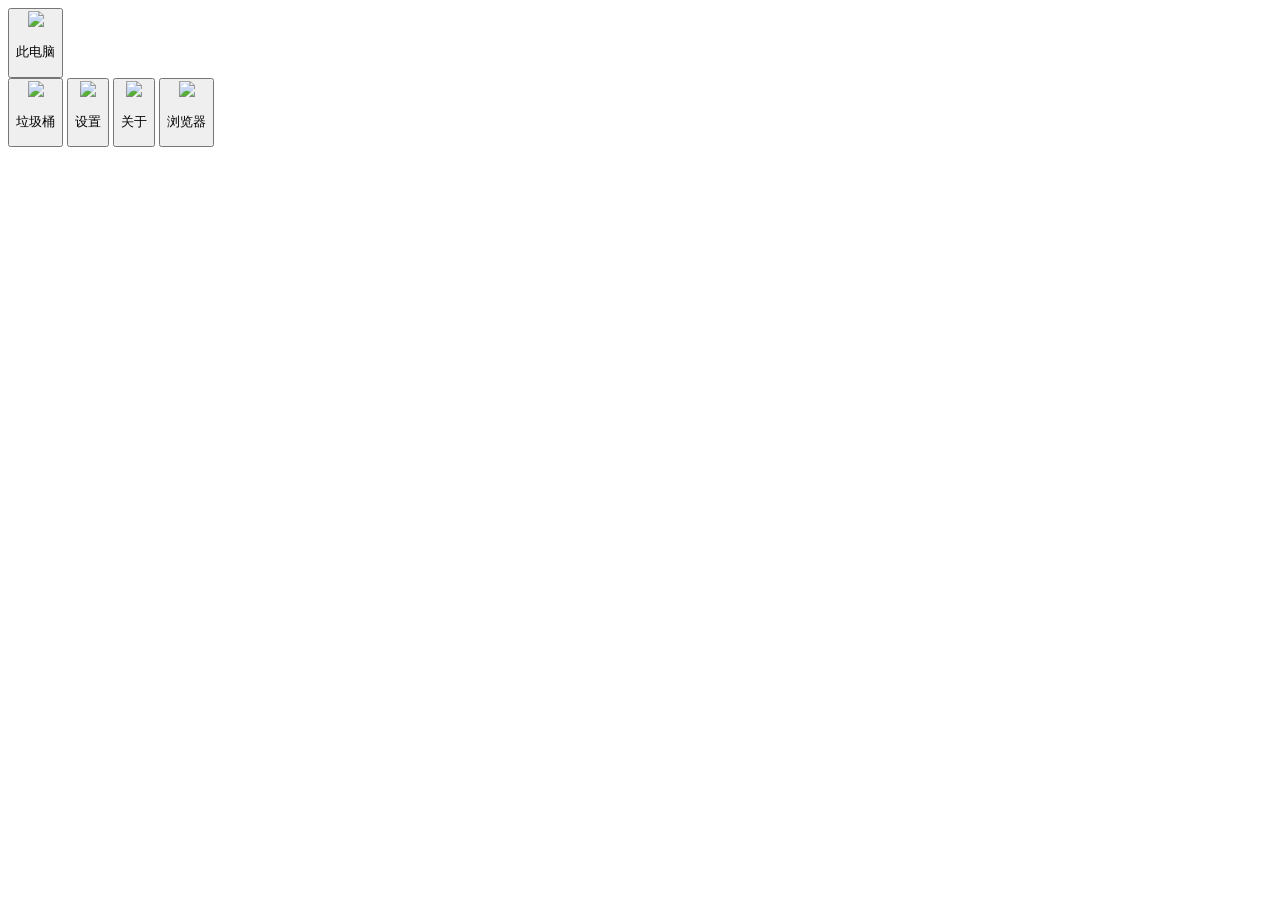
==== desktop.html @ 07b93451 "微小的细节" ====
<!DOCTYPE html>
<html lang="zh-CN">
	<head>
		<meta charset="utf-8">
		<title>STPC</title>
		<link rel="icon" href="icon/logo.png">
		<link rel="stylesheet" href="stylesheets/desktop.css">
		<meta name="viewport" content="width=device-width, initial-scale=1.0, maximum-scale=1.0, user-scalable=no">
	</head>
	<body>
		<audio autoplay>
			<source src="media/startup.mp3" type="audio/mpeg">
		</audio>
		<script>
			alert("STPC是一个网站，\n由@普通又神秘开发。\n模拟计算机操作系统的页面。\n请不要与任何操作系统混淆。\n图片和音频资源均来自网络，\n如侵权请联系我，\n联系方式见网站内\"关于\"页面中。");
		</script>
		
		<!--应用-->
		<div id="about" class="common-app"></div>
		<div id="taskmgr" class="taskmgr"></div>
		<div id="settings" class="common-app"></div>
		<div id="calc" class="calc"></div>
		<div id="browser" class="common-app"></div>
		<div id="explorer" class="common-app"></div>
		<div id="notepad" class="common-app"></div>
		<div id="cmd" class="common-app"></div>
		<div id="liteapps" class="common-app"></div>
		<div id="stmusic" class="common-app"></div>
		<div id="minesweeper" class="common-app"></div>

		<!--系统界面中的元素-->

		<!--底部菜单-->
        <div id="undermenu" class="unders"></div>
		<div id="tasks" class="unders"></div>
		<div id="time" class="unders"></div>

		<!--开始菜单-->
		<div id="start-menu" class="menu"></div>

		<!--新闻-->
		<div id="news" class="menu"></div>

		<!--天气-->
		<div id="weather" class="menu"></div>

		<!--时间的详细信息-->
		<div id="time-view" class="menu"></div>

		<!--桌面图标-->
		<button class="desktopicon" id="thispc-button" ondblclick="openapp('explorer','thispc')">
			<img src="icon/thispc.png">
			<p>此电脑</p>
		</button>
		<br>
		<button class="desktopicon" id="recycle-button" ondblclick="openapp('explorer','recycle')">
			<img src="icon/recycle.png">
			<p>垃圾桶</p>
		</button>
		<button class="desktopicon" onclick="openapp('settings','main')">
			<img src="icon/settings.png">
			<p>设置</p>
		</button>
		<button class="desktopicon" onclick="openapp('about','intro')">
			<img src="icon/about.png">
			<p>关于</p>
		</button>
		<button class="desktopicon" ondblclick="openBrowser('https://www.baidu.com/')">
			<img src="icon/browser.png">
			<p>浏览器</p>
		</button>

		<!--核心的js引入-->
		<script src="script/jq.min.js"></script>
		<script src="script/getTime.js"></script>
	</body>
	<noscript>
		<style>
			body {
				font-size: 20px;
				text-align: center;
			}
		</style>
		<div style="position: absolute; top: 50%; left: 50%; transform: translate(-50%, -50%);">
			<p>JavaScript未启用，STPC无法正常工作！</p>
		</div>
	</noscript>
</html>
---- stylesheets/desktop.css ----
body{
	background-image: url("./img/background.png")
}
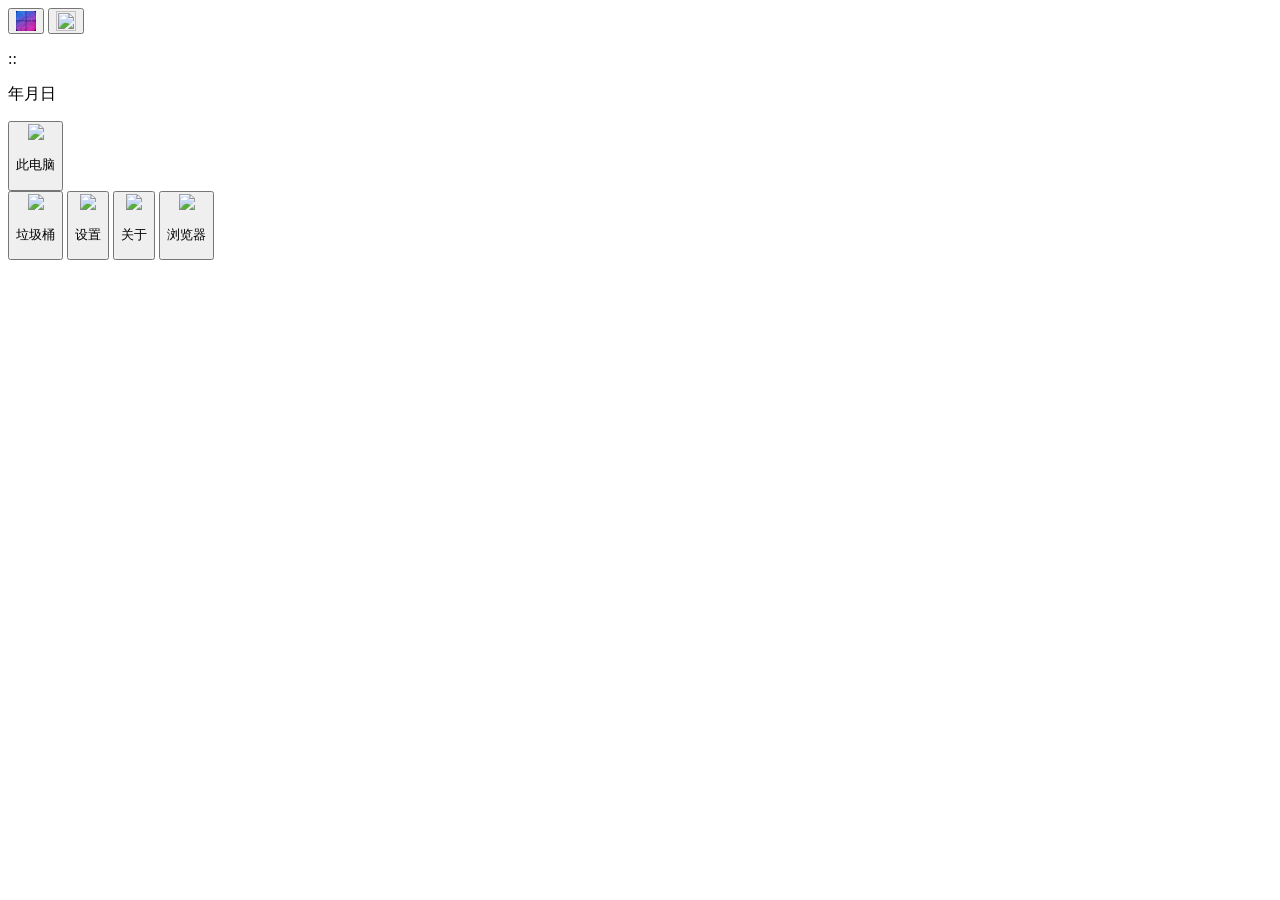
==== commit 9e334dff: "扩充了底部菜单栏内容" ====
--- a/desktop.html
+++ b/desktop.html
@@ -1,5 +1,5 @@
 <!DOCTYPE html>
-<html lang="zh-CN">
+<html>
 	<head>
 		<meta charset="utf-8">
 		<title>STPC</title>
@@ -31,9 +31,19 @@
 		<!--系统界面中的元素-->
 
 		<!--底部菜单-->
-        <div id="undermenu" class="unders"></div>
+        <div id="undermenu" class="unders">
+			<button id="start" class="undermenu-button" onclick="changeStartMenu()">
+				<img src="icon/logo.png" style="height: 20px; width: 20px; vertical-align: middle;">
+			</button>
+			<button id="news-button" class="undermenu-button" onclick="changeNews()">
+				<img src="icon/news.png" style="height: 20px; width: 20px; vertical-align: middle;">
+			</button>
+		</div>
 		<div id="tasks" class="unders"></div>
-		<div id="time" class="unders"></div>
+		<div id="time" class="unders">
+			<p><span id="time_hour"></span>:<span id="time_minute"></span>:<span id="time_second"></span></p>
+			<p><span id="time_year"></span>年<span id="time_month"></span>月<span id="time_day"></span>日</p>
+		</div>
 
 		<!--开始菜单-->
 		<div id="start-menu" class="menu"></div>
--- a/stylesheets/desktop.css
+++ b/stylesheets/desktop.css
@@ -1,3 +1,7 @@
 body{
-	background-image: url("./img/background.png")
+	background-image: url("./img/background.png");
+}
+noscript{
+	font-size: 20px;
+	text-align: center;
 }
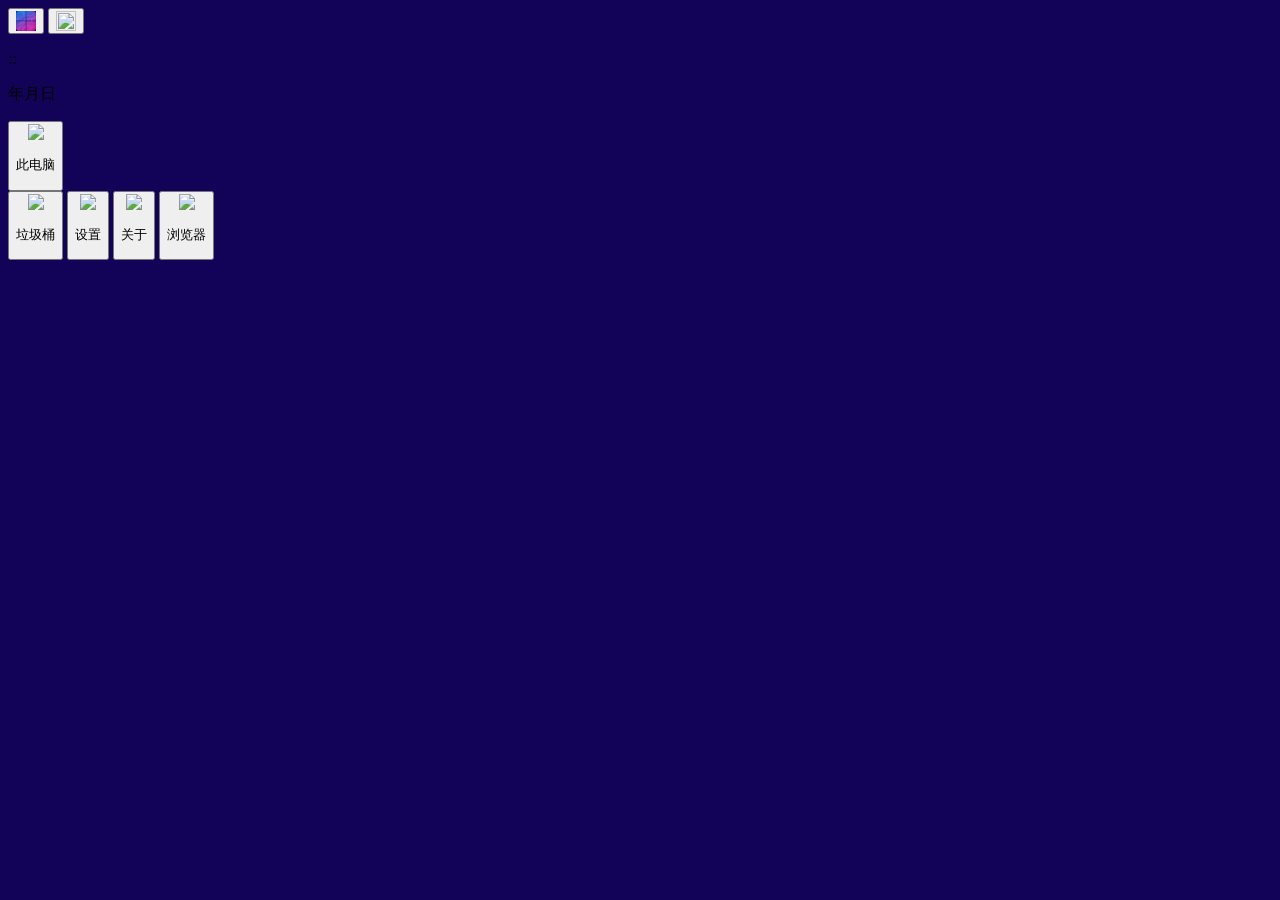
==== commit c8d2f49a: "将desktop.css嵌入desktop.html" ====
--- a/desktop.html
+++ b/desktop.html
@@ -4,7 +4,15 @@
 		<meta charset="utf-8">
 		<title>STPC</title>
 		<link rel="icon" href="icon/logo.png">
-		<link rel="stylesheet" href="stylesheets/desktop.css">
+		<style>
+			body{
+				background-image: url("./img/background.png");
+			}
+			noscript{
+				font-size: 20px;
+				text-align: center;
+			}
+		</style>
 		<meta name="viewport" content="width=device-width, initial-scale=1.0, maximum-scale=1.0, user-scalable=no">
 	</head>
 	<body>
@@ -81,7 +89,7 @@
 		</button>
 
 		<!--核心的js引入-->
-		<script src="script/jq.min.js"></script>
+		<script src="jq.min.js"></script>
 		<script src="script/getTime.js"></script>
 	</body>
 	<noscript>
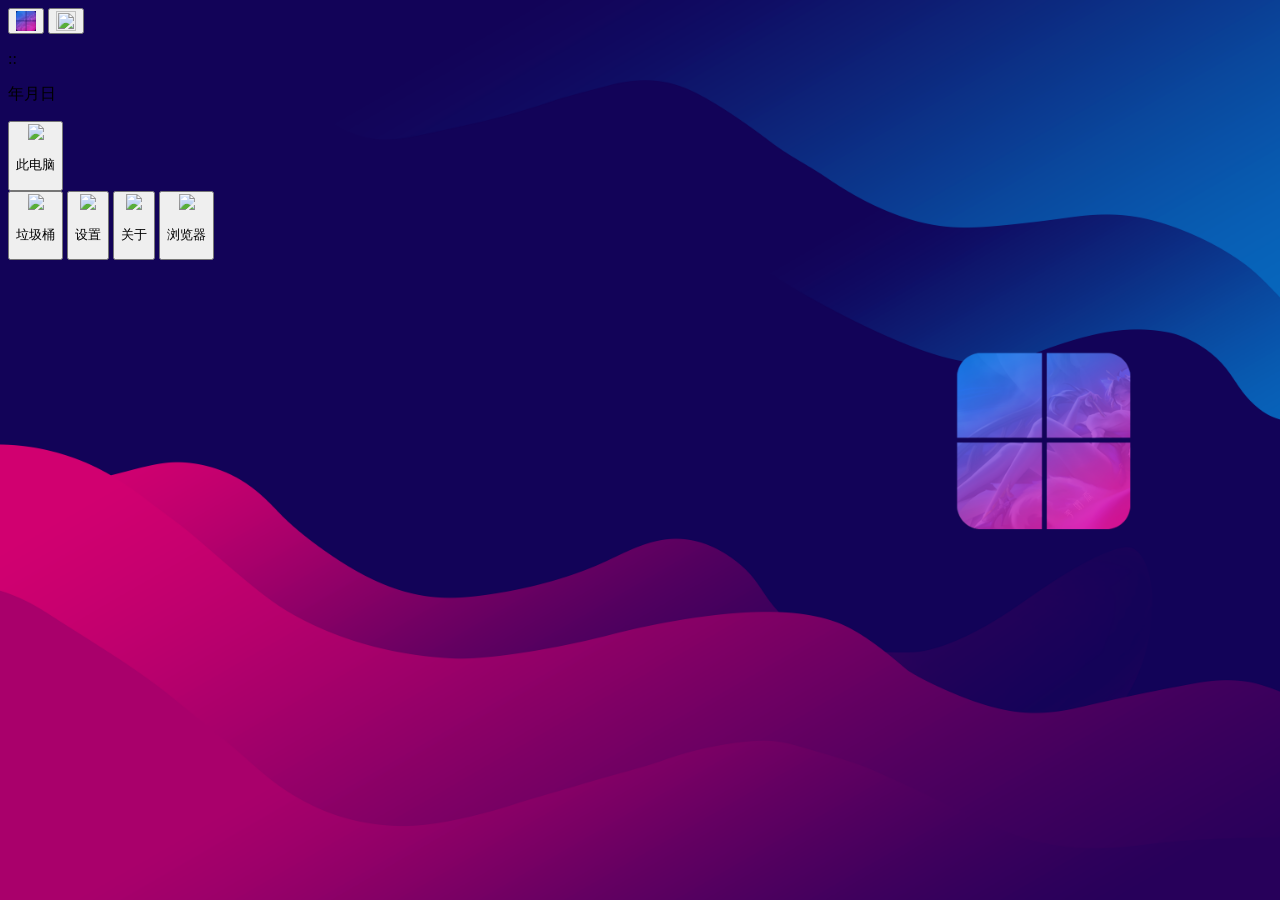
==== commit 6c755f71: "修复桌面背景图片问题" ====
--- a/desktop.html
+++ b/desktop.html
@@ -7,6 +7,9 @@
 		<style>
 			body{
 				background-image: url("./img/background.png");
+				background-size: cover;
+            	background-position: center;
+            	background-attachment: fixed;
 			}
 			noscript{
 				font-size: 20px;
@@ -89,16 +92,10 @@
 		</button>
 
 		<!--核心的js引入-->
-		<script src="jq.min.js"></script>
+		<script src="desktop.js"></script>
 		<script src="script/getTime.js"></script>
 	</body>
 	<noscript>
-		<style>
-			body {
-				font-size: 20px;
-				text-align: center;
-			}
-		</style>
 		<div style="position: absolute; top: 50%; left: 50%; transform: translate(-50%, -50%);">
 			<p>JavaScript未启用，STPC无法正常工作！</p>
 		</div>
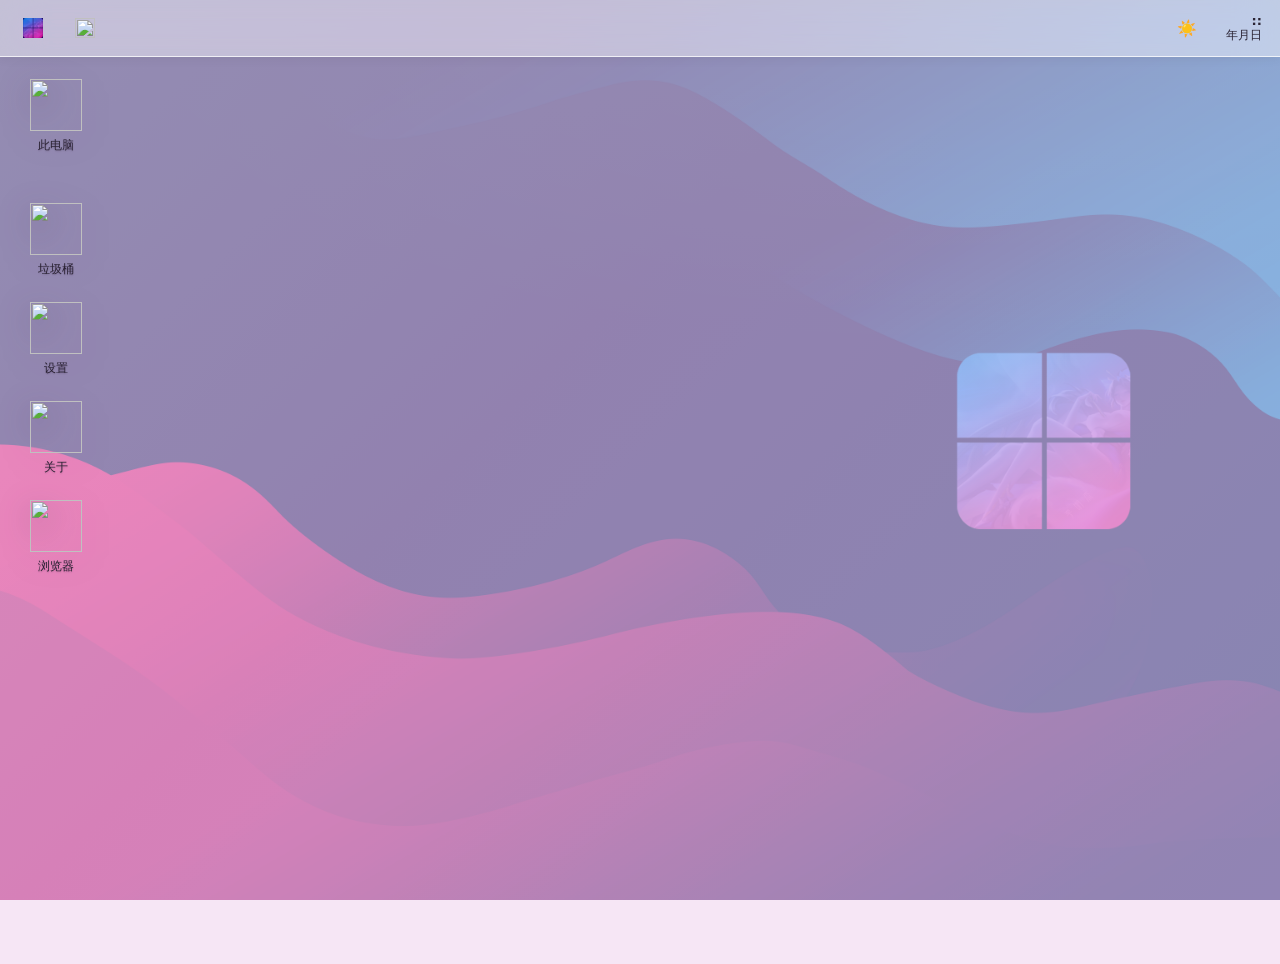
==== commit e6f9e3f9: "feat: 桌面样式重构 - 极简风双主题与开始菜单 - 新增 desktop.css：主色#EFA3EB/强调#ABDBF9，明暗双主题变量+光影渐变叠加层 - 任务栏改顶部左对齐半透明毛玻璃，高度" ====
--- a/desktop.html
+++ b/desktop.html
@@ -16,6 +16,7 @@
 				text-align: center;
 			}
 		</style>
+		<link rel="stylesheet" href="desktop.css">
 		<meta name="viewport" content="width=device-width, initial-scale=1.0, maximum-scale=1.0, user-scalable=no">
 	</head>
 	<body>
@@ -41,7 +42,8 @@
 
 		<!--系统界面中的元素-->
 
-		<!--底部菜单-->
+		<!--任务栏（顶部 / 左对齐 / 半透明）-->
+		<div id="taskbar">
         <div id="undermenu" class="unders">
 			<button id="start" class="undermenu-button" onclick="changeStartMenu()">
 				<img src="icon/logo.png" style="height: 20px; width: 20px; vertical-align: middle;">
@@ -51,13 +53,24 @@
 			</button>
 		</div>
 		<div id="tasks" class="unders"></div>
+		<button id="theme-toggle" class="undermenu-button" title="切换主题" style="font-size:16px;">🌙</button>
 		<div id="time" class="unders">
 			<p><span id="time_hour"></span>:<span id="time_minute"></span>:<span id="time_second"></span></p>
 			<p><span id="time_year"></span>年<span id="time_month"></span>月<span id="time_day"></span>日</p>
 		</div>
+		</div>
 
-		<!--开始菜单-->
-		<div id="start-menu" class="menu"></div>
+		<!--开始菜单（75vw 宽 / 从上方弹出 / 搜索框 + 列表）-->
+		<div id="start-menu" class="menu">
+			<input class="search" type="text" placeholder="搜索应用...">
+			<ul class="app-list">
+				<li onclick="openapp('explorer','thispc')"><img src="icon/thispc.png"><span>此电脑</span></li>
+				<li onclick="openapp('explorer','recycle')"><img src="icon/recycle.png"><span>垃圾桶</span></li>
+				<li onclick="openapp('settings','main')"><img src="icon/settings.png"><span>设置</span></li>
+				<li onclick="openapp('about','intro')"><img src="icon/about.png"><span>关于</span></li>
+				<li onclick="openBrowser('https://www.baidu.com/')"><img src="icon/browser.png"><span>浏览器</span></li>
+			</ul>
+		</div>
 
 		<!--新闻-->
 		<div id="news" class="menu"></div>
@@ -94,6 +107,29 @@
 		<!--核心的js引入-->
 		<script src="desktop.js"></script>
 		<script src="script/getTime.js"></script>
+		<script>
+			// 开始菜单 / 新闻 弹出切换（带过渡动画）
+			function changeStartMenu(){ document.getElementById('start-menu').classList.toggle('open'); }
+			function changeNews(){ document.getElementById('news').classList.toggle('open'); }
+
+			// 主题切换（明 / 暗）
+			function setTheme(t){
+				document.documentElement.setAttribute('data-theme', t);
+				const b = document.getElementById('theme-toggle');
+				if(b) b.textContent = (t === 'dark' ? '🌙' : '☀️');
+				try{ localStorage.setItem('stpc-theme', t); }catch(e){}
+			}
+			(function(){
+				let t = 'light';
+				try{ t = localStorage.getItem('stpc-theme') || 'light'; }catch(e){}
+				setTheme(t);
+				const b = document.getElementById('theme-toggle');
+				if(b) b.addEventListener('click', function(){
+					const cur = document.documentElement.getAttribute('data-theme') === 'dark' ? 'dark' : 'light';
+					setTheme(cur === 'dark' ? 'light' : 'dark');
+				});
+			})();
+		</script>
 	</body>
 	<noscript>
 		<div style="position: absolute; top: 50%; left: 50%; transform: translate(-50%, -50%);">
--- a/desktop.css
+++ b/desktop.css
@@ -0,0 +1,203 @@
+/* STPC 桌面样式 —— 极简风 / 明暗双主题 */
+
+:root{
+	--primary:#EFA3EB;
+	--accent:#ABDBF9;
+
+	--icon-img:52px;                 /* 桌面图标尺寸 */
+	--desktop-icon-height:84px;      /* 桌面图标块总高 */
+	--taskbar-height:calc(var(--desktop-icon-height) * 2 / 3); /* 任务栏=图标2/3 */
+
+	--radius:10px;
+	--radius-sm:6px;
+
+	/* 浅色主题（默认） */
+	--bg-fallback:#f6e6f5;
+	--bg:linear-gradient(135deg,#ffffff 0%,#fbeaf8 42%,#e9f1ff 100%);
+	--bg-overlay:radial-gradient(120% 78% at 72% -8%,rgba(255,255,255,.75),transparent 60%);
+	--overlay-opacity:.55;
+
+	--surface:rgba(255,255,255,.55);
+	--surface-solid:rgba(255,255,255,.86);
+	--surface-border:rgba(255,255,255,.75);
+	--text:#2a2333;
+	--text-muted:#6b6478;
+	--taskbar-bg:rgba(255,255,255,.45);
+
+	--shadow:0 8px 24px rgba(180,120,170,.18),0 2px 6px rgba(120,90,150,.10);
+	--shadow-strong:0 18px 50px rgba(150,90,150,.26);
+	--shadow-icon:0 9px 16px rgba(80,40,90,.34);
+	--shadow-text:0 1px 2px rgba(40,20,50,.22);
+
+	--accent-grad:linear-gradient(135deg,var(--primary),var(--accent));
+}
+
+[data-theme="dark"]{
+	--bg-fallback:#1c1730;
+	--bg:linear-gradient(135deg,#1c1730 0%,#2a1f3d 45%,#182236 100%);
+	--bg-overlay:radial-gradient(120% 78% at 72% -8%,rgba(255,255,255,.10),transparent 60%);
+	--overlay-opacity:.65;
+
+	--surface:rgba(40,32,60,.55);
+	--surface-solid:rgba(30,24,48,.86);
+	--surface-border:rgba(255,255,255,.14);
+	--text:#f3eefb;
+	--text-muted:#b9b0cf;
+	--taskbar-bg:rgba(28,22,46,.55);
+
+	--shadow:0 8px 24px rgba(0,0,0,.45),0 2px 6px rgba(0,0,0,.25);
+	--shadow-strong:0 18px 50px rgba(0,0,0,.55);
+	--shadow-icon:0 9px 16px rgba(0,0,0,.5);
+	--shadow-text:0 1px 2px rgba(0,0,0,.45);
+}
+
+html,body{height:100%;}
+body{
+	margin:0;
+	font-family:-apple-system,"Segoe UI","Microsoft YaHei",system-ui,sans-serif;
+	color:var(--text);
+	background-color:var(--bg-fallback);
+	/* 保留原背景图（现状），主题渐变通过 ::before 叠加 */
+	background-image:url("./img/background.png");
+	background-size:cover;
+	background-position:center;
+	background-attachment:fixed;
+	padding-top:calc(var(--taskbar-height) + 8px);
+	overflow:hidden;
+	transition:background-color .3s ease,color .3s ease;
+}
+/* 主题渐变 + 光影感叠加层 */
+body::before{
+	content:"";
+	position:fixed;inset:0;
+	background:var(--bg-overlay),var(--bg);
+	opacity:var(--overlay-opacity);
+	pointer-events:none;
+	z-index:-1;
+	transition:opacity .3s ease;
+}
+
+/* ---------- 任务栏（顶部 / 左对齐 / 半透明） ---------- */
+#taskbar{
+	position:fixed;top:0;left:0;right:0;
+	height:var(--taskbar-height);
+	display:flex;align-items:center;gap:8px;
+	padding:0 10px;
+	background:var(--taskbar-bg);
+	backdrop-filter:blur(20px) saturate(1.2);
+	-webkit-backdrop-filter:blur(20px) saturate(1.2);
+	border-bottom:1px solid var(--surface-border);
+	box-shadow:0 2px 10px rgba(0,0,0,.06);
+	z-index:300;
+	transition:background .3s ease,border-color .3s ease;
+}
+#undermenu{display:flex;align-items:center;gap:6px;}
+#tasks{flex:1 1 auto;min-width:0;display:flex;align-items:center;gap:6px;}
+#time{
+	display:flex;flex-direction:column;justify-content:center;align-items:flex-end;
+	padding:0 8px;color:var(--text);line-height:1.15;
+}
+#time p{margin:0;font-size:12px;}
+#time p:first-child{font-size:13px;font-weight:600;}
+
+.undermenu-button{
+	display:inline-flex;align-items:center;justify-content:center;
+	height:calc(var(--taskbar-height) - 10px);
+	min-width:calc(var(--taskbar-height) - 10px);
+	padding:0 8px;
+	border:none;border-radius:var(--radius-sm);
+	background:transparent;color:var(--text);cursor:pointer;
+	font-size:13px;
+	transition:background .15s ease,transform .1s ease;
+}
+.undermenu-button:hover{background:var(--surface);}
+.undermenu-button:active{transform:scale(.96);}
+.undermenu-button img{height:20px;width:20px;vertical-align:middle;}
+
+/* ---------- 桌面图标（从上到下流式 / 较宽图标阴影 / 较窄文字阴影） ---------- */
+.desktopicon{
+	display:flex;flex-direction:column;align-items:center;
+	width:88px;
+	margin:6px 0 6px 12px;
+	padding:8px 4px;
+	border:1px solid transparent;
+	border-radius:var(--radius-sm);
+	background:transparent;color:var(--text);cursor:pointer;
+	transition:background .15s ease,border-color .15s ease;
+}
+.desktopicon:hover{background:var(--surface);border-color:var(--surface-border);}
+.desktopicon:focus-visible{outline:2px solid var(--primary);outline-offset:1px;}
+.desktopicon img{
+	width:var(--icon-img);height:var(--icon-img);
+	object-fit:contain;
+	filter:drop-shadow(var(--shadow-icon)); /* 较宽阴影 */
+}
+.desktopicon p{
+	margin:6px 0 0;font-size:12px;text-align:center;
+	text-shadow:var(--shadow-text); /* 较窄阴影 */
+}
+
+/* ---------- 弹出菜单通用（小圆角带阴影 / 过渡动画） ---------- */
+.menu{
+	position:fixed;
+	top:calc(var(--taskbar-height) + 10px);
+	left:10px;
+	min-width:240px;width:auto;
+	background:var(--surface-solid);
+	backdrop-filter:blur(18px) saturate(1.2);
+	-webkit-backdrop-filter:blur(18px) saturate(1.2);
+	border:1px solid var(--surface-border);
+	border-radius:var(--radius);
+	box-shadow:var(--shadow-strong);
+	padding:10px;
+	color:var(--text);
+	opacity:0;
+	transform:translateY(-12px) scale(.98);
+	transform-origin:top left;
+	pointer-events:none;
+	transition:opacity .18s ease,transform .18s ease;
+	z-index:200;
+}
+.menu.open{opacity:1;transform:translateY(0) scale(1);pointer-events:auto;}
+
+/* ---------- 开始菜单（75vw 宽 / 高=宽的2/3 / 从上方弹出） ---------- */
+#start-menu{
+	left:50%;
+	width:75vw;
+	height:50vw;                 /* 75vw 的 2/3 */
+	max-height:calc(100vh - var(--taskbar-height) - 28px);
+	padding:18px 22px;
+	display:flex;flex-direction:column;gap:14px;
+	transform:translate(-50%,-115%) scale(.98);  /* 初始位于视口上方 */
+	transform-origin:top center;
+}
+#start-menu.open{transform:translate(-50%,0) scale(1);}
+
+#start-menu .search{
+	width:100%;box-sizing:border-box;
+	padding:10px 14px;font-size:14px;
+	border-radius:var(--radius-sm);
+	border:1px solid var(--surface-border);
+	background:var(--surface);
+	color:var(--text);outline:none;
+	transition:border-color .15s ease,background .15s ease;
+}
+#start-menu .search:focus{border-color:var(--primary);}
+
+#start-menu .app-list{
+	list-style:none;margin:0;padding:0;
+	flex:1;overflow-y:auto;
+}
+#start-menu .app-list li{
+	display:flex;align-items:center;gap:12px;
+	padding:10px 12px;
+	border-radius:var(--radius-sm);
+	color:var(--text);cursor:pointer;
+	transition:background .15s ease;
+}
+#start-menu .app-list li:hover{background:var(--surface);}
+#start-menu .app-list li img{width:28px;height:28px;object-fit:contain;}
+
+/* 滚动条极简化 */
+#start-menu .app-list::-webkit-scrollbar{width:8px;}
+#start-menu .app-list::-webkit-scrollbar-thumb{background:var(--surface-border);border-radius:8px;}
